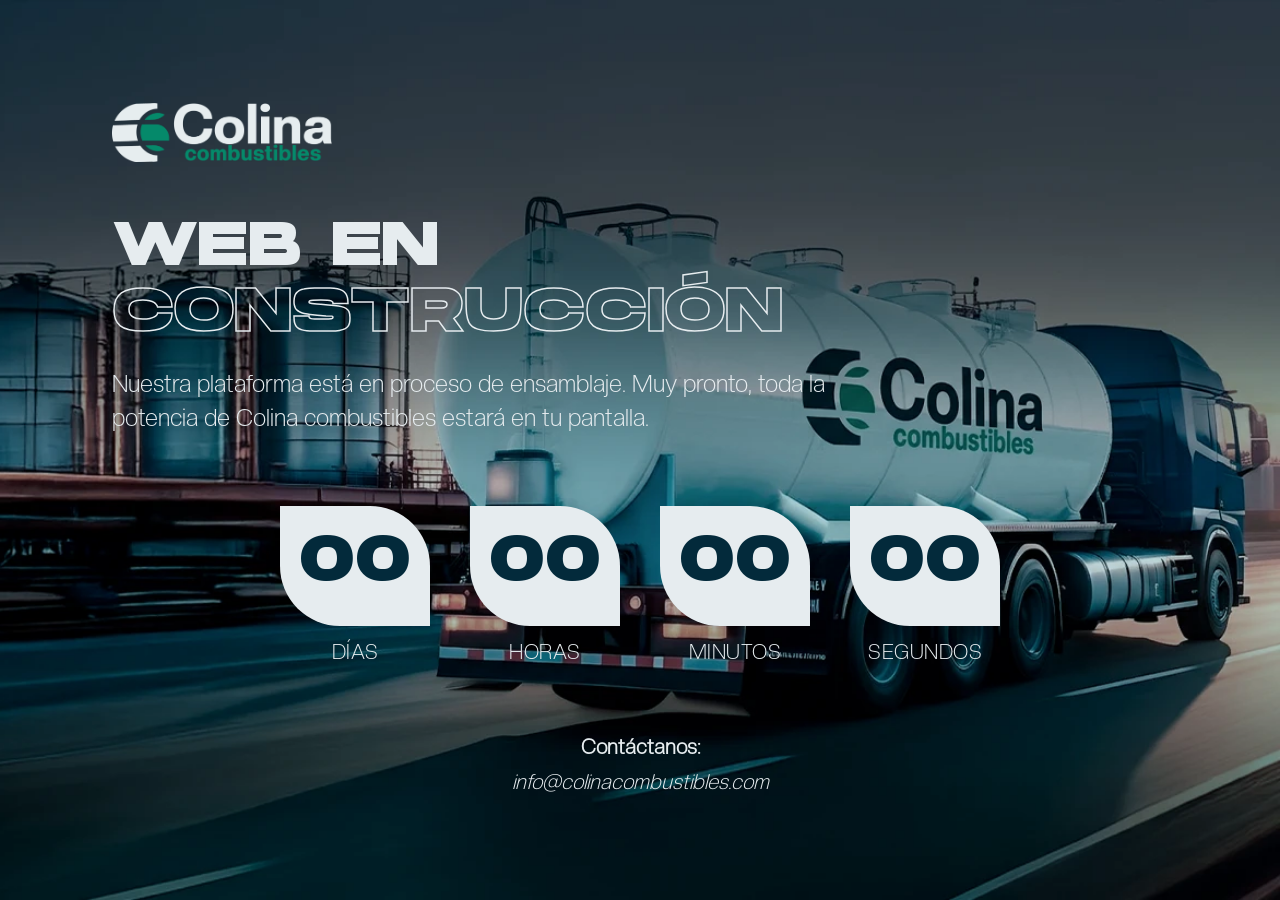
==== index.html @ 694affc0 "Add files via upload" ====
<!DOCTYPE html>
<html lang="es">

<head>
    <meta charset="UTF-8">
    <meta name="viewport" content="width=device-width, initial-scale=1.0">
    <title>Colina Combustibles - Web en Construcción</title>
    <link rel="icon" type="image/x-icon" href="img/isotipo.ico">
    <link href="https://cdn.jsdelivr.net/npm/bootstrap@5.3.2/dist/css/bootstrap.min.css" rel="stylesheet">
    <link rel="stylesheet" href="css/styles.css?v=0.2.1">
</head>

<body class="construction">

    <div class="construction__background"></div>

    <div class="construction__container">

        <!-- Header / Logo -->
        <header class="construction__header">
            <img src="img/logo.webp" alt="Colina Combustibles Logo" class="construction__logo">
        </header>

        <!-- Main Content -->
        <main class="construction__content">
            <div class="construction__text-wrapper">
                <h1 class="construction__title">
                    <span class="construction__title--solid">WEB EN</span><br>
                    <span class="construction__title--outline">CONSTRUCCIÓN</span>
                </h1>
                <p class="construction__subtitle">
                    Nuestra plataforma está en proceso de ensamblaje. Muy pronto, toda
                    la potencia de Colina combustibles estará en tu pantalla.
                </p>
            </div>
        </main>

        <!-- Bottom Section: Countdown & Footer -->
        <div class="construction__bottom">

            <!-- Countdown Timer -->
            <section class="countdown" aria-label="Cuenta regresiva">
                <div class="countdown__item">
                    <div class="countdown__number" id="days">00</div>
                    <div class="countdown__label">DÍAS</div>
                </div>
                <div class="countdown__item">
                    <div class="countdown__number" id="hours">00</div>
                    <div class="countdown__label">HORAS</div>
                </div>
                <div class="countdown__item">
                    <div class="countdown__number" id="minutes">00</div>
                    <div class="countdown__label">MINUTOS</div>
                </div>
                <div class="countdown__item">
                    <div class="countdown__number" id="seconds">00</div>
                    <div class="countdown__label">SEGUNDOS</div>
                </div>
            </section>

            <!-- Footer / Contact -->
            <footer class="construction__footer">
                <p class="construction__footer-label">Contáctanos:</p>
                <a href="mailto:info@colinacombustibles.com" class="construction__contact-link">
                    info@colinacombustibles.com
                </a>
            </footer>

        </div>

    </div>

    <script src="https://cdn.jsdelivr.net/npm/bootstrap@5.3.2/dist/js/bootstrap.bundle.min.js"></script>
    <script src="js/main.js"></script>
</body>

</html>
---- css/styles.css ----
@font-face {
    font-family: 'Hanson';
    src: url('../fonts/hanson-bold.ttf') format('truetype');
    font-weight: bold;
    font-style: normal;
}

@font-face {
    font-family: 'Creato Display';
    src: url('../fonts/CreatoDisplay-Light.otf') format('opentype');
    font-weight: 300;
    font-style: normal;
}

:root {
    --color-industrial-blue: #032A3B;
    --color-ochre-gold: #C48A1A;
    --color-dark-grey: #1F2A30;
    --color-fog-white: #E6ECEF;
    --color-emerald-green: #04886a;

    --logo-w: clamp(130px, 45vw, 160px);
    --title-font-size: clamp(1rem, 7.5vw, 2.5rem);
    --subtitle-font-size: clamp(1.1rem, 4vw, 1.25rem);
    --cd-item-w: clamp(85px, 22vw, 110px);
    --cd-item-h: clamp(70px, 18vw, 90px);
    --cd-font-size: clamp(2rem, 6vw, 2.8rem);
    --cd-radius: 0 60px 0px 60px;
    --cd-label-sz: clamp(0.85rem, 2.5vw, 1rem);
    --cd-gap: clamp(10px, 3vw, 20px);
    --footer-label-sz: clamp(1rem, 3vw, 1.1rem);
    --footer-link-sz: clamp(1rem, 3vw, 1.1rem);
}

*,
*::before,
*::after {
    box-sizing: border-box;
}

html,
body {
    margin: 0;
    padding: 0;
    background-color: var(--color-dark-grey);
    font-family: 'Creato Display', sans-serif;
    color: var(--color-fog-white);
    overflow-x: hidden;
}

h1,
h2,
h3,
.construction__title,
.countdown__number {
    font-family: 'Hanson', sans-serif;
}

.construction {
    position: relative;
    width: 100%;
    min-height: 100vh;
    min-height: 100svh;
    display: flex;
    flex-direction: column;
}

.construction__background {
    position: fixed;
    top: 0;
    left: 0;
    width: 100%;
    height: 100%;
    background-image: url('../img/mobile.webp');
    background-size: cover;
    background-position: right bottom;
    background-repeat: no-repeat;
    z-index: 1;
}

.construction__container {
    position: relative;
    z-index: 3;
    display: flex;
    flex-direction: column;
    justify-content: center;
    min-height: 100vh;
    min-height: 100svh;
    padding: 4rem 1.5rem 3rem;
    gap: 2.5rem;
}

.construction__header {
    display: flex;
    justify-content: center;
    flex-shrink: 0;
}

.construction__logo {
    width: var(--logo-w);
    height: auto;
}

.construction__content {
    display: flex;
    flex-direction: column;
    justify-content: center;
    align-items: center;
    text-align: center;
}

.construction__text-wrapper {
    max-width: 100%;
}

.construction__title {
    font-size: var(--title-font-size);
    margin: 0 0 1rem 0;
    line-height: 1.1;
    letter-spacing: 0;
    white-space: nowrap;
}

.construction__title--solid {
    color: var(--color-fog-white);
}

.construction__title--outline {
    color: transparent;
    -webkit-text-stroke: 1.5px var(--color-fog-white);
}

.construction__subtitle {
    font-size: var(--subtitle-font-size);
    line-height: 1.4;
    max-width: 500px;
    margin: 0 auto;
    font-weight: 300;
}

.construction__bottom {
    margin-top: 3.5rem;
    display: flex;
    flex-direction: column;
    align-items: center;
    flex-shrink: 0;
}

.countdown {
    display: grid;
    grid-template-columns: repeat(2, 1fr);
    gap: var(--cd-gap);
    margin-bottom: 4rem;
}

.countdown__item {
    display: flex;
    flex-direction: column;
    align-items: center;
}

.countdown__number {
    width: var(--cd-item-w);
    height: var(--cd-item-h);
    font-size: var(--cd-font-size);
    background-color: var(--color-fog-white);
    color: var(--color-industrial-blue);
    display: flex;
    justify-content: center;
    align-items: center;
    border-radius: var(--cd-radius);
    line-height: 1;
}

.countdown__label {
    margin-top: 0.6rem;
    font-size: var(--cd-label-sz);
    font-weight: 300;
    letter-spacing: 0.5px;
}

.construction__footer {
    text-align: center;
}

.construction__footer-label {
    font-size: var(--footer-label-sz);
    font-weight: bold;
    margin: 0 0 0.2rem 0;
}

.construction__contact-link {
    font-size: var(--footer-link-sz);
    color: var(--color-fog-white);
    text-decoration: none;
    font-style: italic;
    transition: color 0.3s;
    word-break: break-all;
}

.construction__contact-link:hover {
    color: var(--color-ochre-gold);
}

@media (min-width: 600px) and (orientation: portrait) {
    :root {
        --logo-w: clamp(160px, 30vw, 220px);
        --title-font-size: clamp(2rem, 6vw, 3.5rem);
        --subtitle-font-size: clamp(1.25rem, 2.5vw, 1.5rem);
        --cd-item-w: clamp(110px, 20vw, 140px);
        --cd-item-h: clamp(90px, 16vw, 110px);
        --cd-font-size: clamp(2.8rem, 5vw, 3.5rem);
        --cd-label-sz: clamp(1rem, 2vw, 1.2rem);
        --cd-gap: clamp(15px, 4vw, 30px);
        --footer-label-sz: clamp(1.1rem, 2.5vw, 1.3rem);
        --footer-link-sz: clamp(1.1rem, 2.5vw, 1.3rem);
    }

    .construction__background {
        background-image: url('../img/tablet-vertical.webp');
        background-position: right bottom;
    }

    .construction__container {
        padding: 5rem 3rem 4rem;
        gap: 3.5rem;
    }

    .construction__subtitle {
        max-width: 650px;
    }
}

@media (min-width: 768px) and (orientation: landscape) {
    :root {
        --logo-w: clamp(150px, 15vw, 180px);
        --title-font-size: clamp(1.8rem, 3.5vw, 3rem);
        --subtitle-font-size: clamp(1.15rem, 1.8vw, 1.3rem);
        --cd-item-w: clamp(100px, 12vw, 130px);
        --cd-item-h: clamp(80px, 10vw, 100px);
        --cd-font-size: clamp(2.5rem, 4vw, 3.2rem);
        --cd-label-sz: clamp(0.9rem, 1.5vw, 1.1rem);
        --cd-gap: clamp(15px, 2vw, 25px);
        --footer-label-sz: clamp(1rem, 1.5vw, 1.15rem);
        --footer-link-sz: clamp(1rem, 1.5vw, 1.15rem);
    }

    .construction__background {
        background-image: url('../img/tablet-horizontal.webp');
        background-position: right bottom;
    }

    .construction__container {
        padding: 4rem 5rem;
        justify-content: center;
        gap: 2.5rem;
    }

    .construction__header {
        justify-content: flex-start;
    }

    .construction__content {
        align-items: flex-start;
        text-align: left;
    }

    .construction__subtitle {
        margin: 0;
        max-width: 600px;
    }

    .construction__bottom {
        align-items: center;
        margin-top: 1rem;
    }

    .countdown {
        grid-template-columns: repeat(4, 1fr);
        gap: 1.5rem;
    }
}

@media (min-width: 1025px) and (orientation: landscape) {
    :root {
        --logo-w: 220px;
        --title-font-size: 3.8rem;
        --subtitle-font-size: 1.5rem;
        --cd-item-w: 150px;
        --cd-item-h: 120px;
        --cd-font-size: 4rem;
        --cd-label-sz: 1.3rem;
        --cd-gap: 30px;
        --footer-label-sz: 1.3rem;
        --footer-link-sz: 1.3rem;
    }

    .construction__background {
        background-image: url('../img/desktop.webp');
        background-position: right bottom;
    }

    .construction__container {
        padding: 5rem 7rem;
        gap: 3.5rem;
    }

    .construction__subtitle {
        max-width: 750px;
    }

    .countdown {
        gap: 2.5rem;
    }
}

@media (max-height: 500px) and (orientation: landscape) {
    :root {
        --logo-w: 120px;
        --title-font-size: 1.8rem;
        --subtitle-font-size: 1rem;
        --cd-item-w: 80px;
        --cd-item-h: 60px;
        --cd-font-size: 1.8rem;
        --cd-gap: 10px;
    }

    .construction__container {
        padding: 2rem 3rem;
        gap: 1.5rem;
    }

    .countdown {
        margin-bottom: 1rem;
    }
}
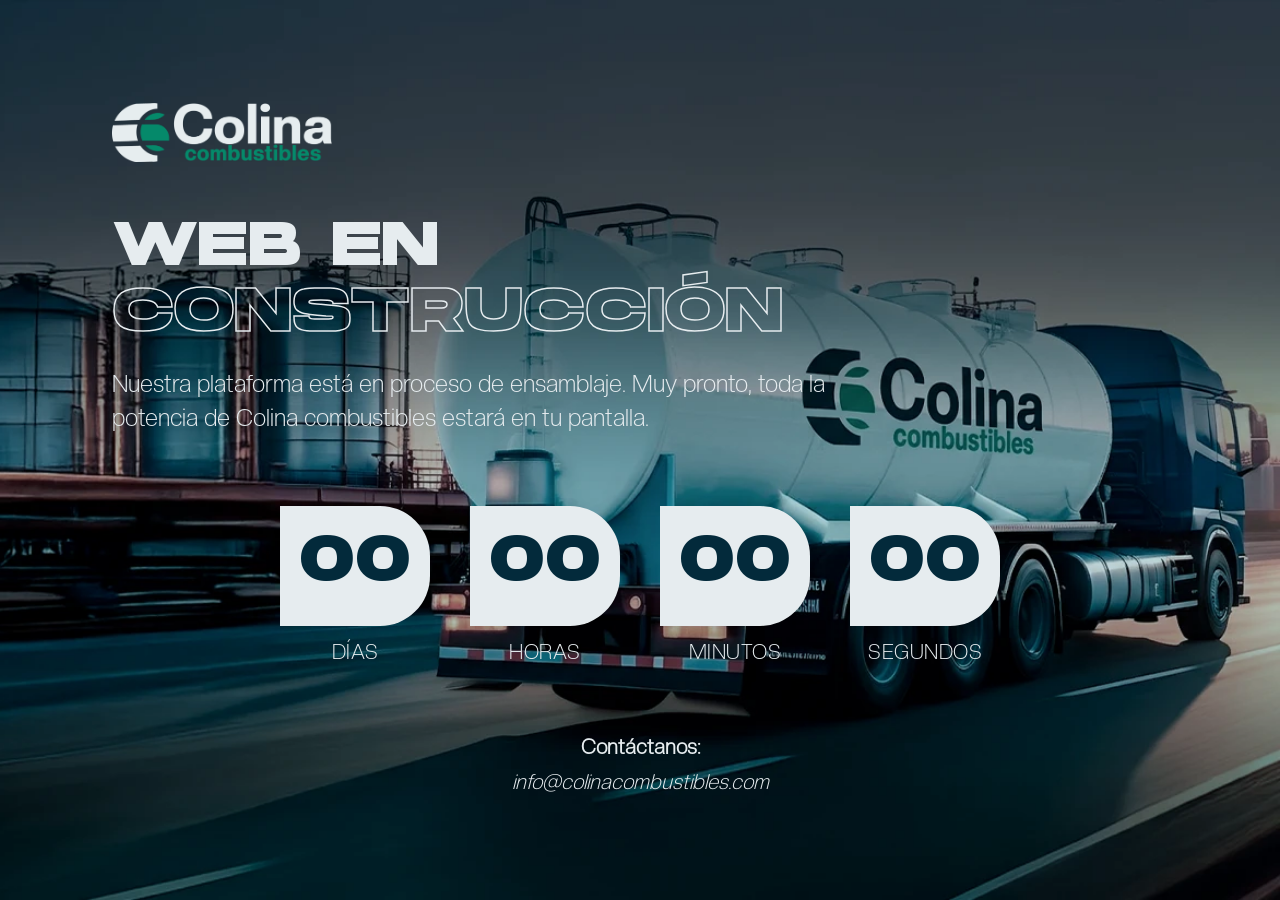
==== commit efd5ad6b: "Add files via upload" ====
--- a/index.html
+++ b/index.html
@@ -7,7 +7,7 @@
     <title>Colina Combustibles - Web en Construcción</title>
     <link rel="icon" type="image/x-icon" href="img/isotipo.ico">
     <link href="https://cdn.jsdelivr.net/npm/bootstrap@5.3.2/dist/css/bootstrap.min.css" rel="stylesheet">
-    <link rel="stylesheet" href="css/styles.css?v=0.2.1">
+    <link rel="stylesheet" href="css/styles.css?v=0.2.2">
 </head>
 
 <body class="construction">
--- a/css/styles.css
+++ b/css/styles.css
@@ -25,7 +25,7 @@
     --cd-item-w: clamp(85px, 22vw, 110px);
     --cd-item-h: clamp(70px, 18vw, 90px);
     --cd-font-size: clamp(2rem, 6vw, 2.8rem);
-    --cd-radius: 0 60px 0px 60px;
+    --cd-radius: 0 clamp(28px, 7vw, 36px) clamp(28px, 7vw, 36px) 0;
     --cd-label-sz: clamp(0.85rem, 2.5vw, 1rem);
     --cd-gap: clamp(10px, 3vw, 20px);
     --footer-label-sz: clamp(1rem, 3vw, 1.1rem);
@@ -69,8 +69,9 @@
     position: fixed;
     top: 0;
     left: 0;
-    width: 100%;
-    height: 100%;
+    width: 100vw;
+    height: 100vh;
+    height: 100lvh;
     background-image: url('../img/mobile.webp');
     background-size: cover;
     background-position: right bottom;
@@ -210,6 +211,7 @@
         --cd-item-w: clamp(110px, 20vw, 140px);
         --cd-item-h: clamp(90px, 16vw, 110px);
         --cd-font-size: clamp(2.8rem, 5vw, 3.5rem);
+        --cd-radius: 0 clamp(36px, 7vw, 46px) clamp(36px, 7vw, 46px) 0;
         --cd-label-sz: clamp(1rem, 2vw, 1.2rem);
         --cd-gap: clamp(15px, 4vw, 30px);
         --footer-label-sz: clamp(1.1rem, 2.5vw, 1.3rem);
@@ -239,6 +241,7 @@
         --cd-item-w: clamp(100px, 12vw, 130px);
         --cd-item-h: clamp(80px, 10vw, 100px);
         --cd-font-size: clamp(2.5rem, 4vw, 3.2rem);
+        --cd-radius: 0 clamp(33px, 4vw, 43px) clamp(33px, 4vw, 43px) 0;
         --cd-label-sz: clamp(0.9rem, 1.5vw, 1.1rem);
         --cd-gap: clamp(15px, 2vw, 25px);
         --footer-label-sz: clamp(1rem, 1.5vw, 1.15rem);
@@ -289,6 +292,7 @@
         --cd-item-w: 150px;
         --cd-item-h: 120px;
         --cd-font-size: 4rem;
+        --cd-radius: 0 50px 50px 0;
         --cd-label-sz: 1.3rem;
         --cd-gap: 30px;
         --footer-label-sz: 1.3rem;
@@ -322,6 +326,7 @@
         --cd-item-w: 80px;
         --cd-item-h: 60px;
         --cd-font-size: 1.8rem;
+        --cd-radius: 0 25px 25px 0;
         --cd-gap: 10px;
     }
 
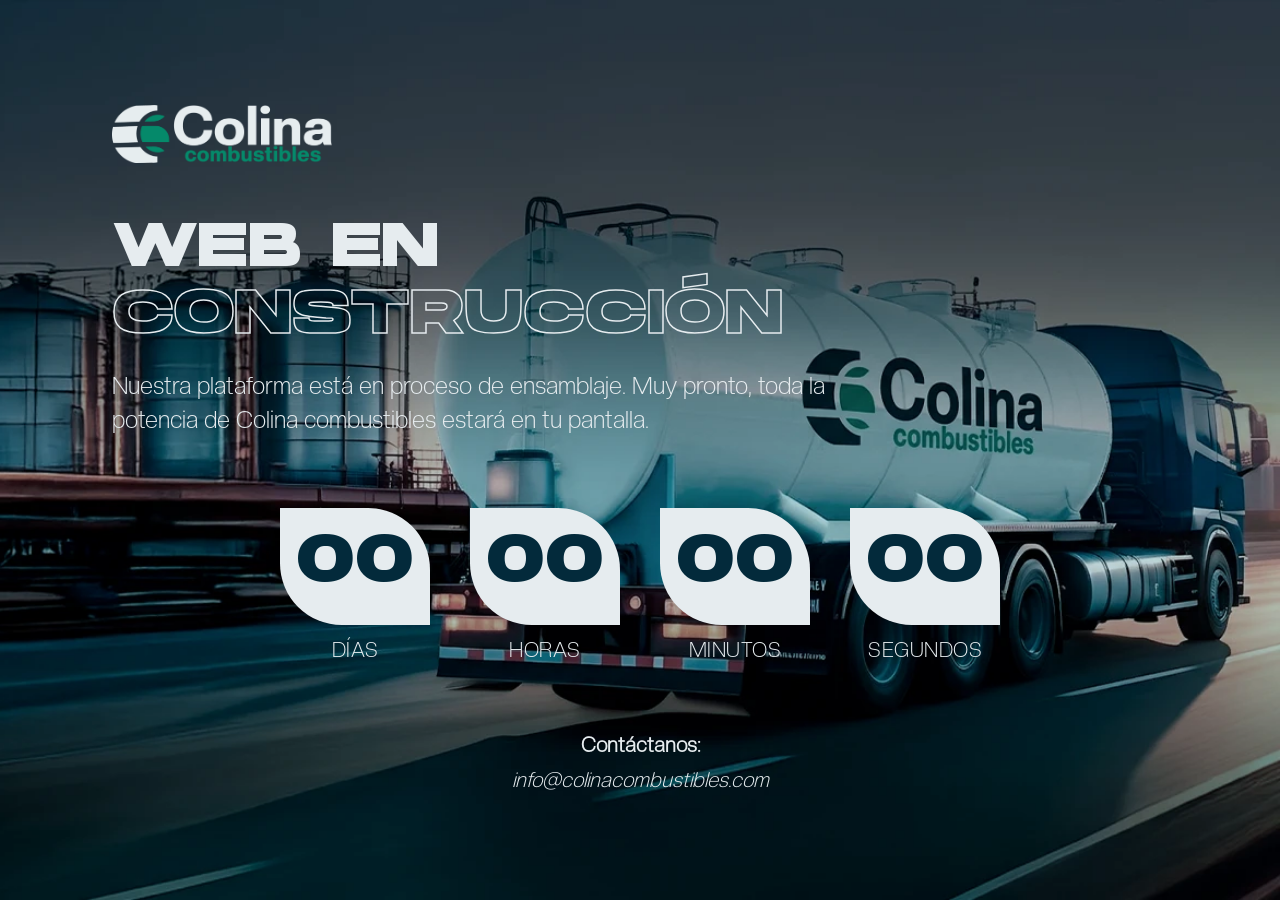
==== commit 4d1acfca: "Add files via upload" ====
--- a/index.html
+++ b/index.html
@@ -7,7 +7,7 @@
     <title>Colina Combustibles - Web en Construcción</title>
     <link rel="icon" type="image/x-icon" href="img/isotipo.ico">
     <link href="https://cdn.jsdelivr.net/npm/bootstrap@5.3.2/dist/css/bootstrap.min.css" rel="stylesheet">
-    <link rel="stylesheet" href="css/styles.css?v=0.2.2">
+    <link rel="stylesheet" href="css/styles.css?v=0.2.3">
 </head>
 
 <body class="construction">
--- a/css/styles.css
+++ b/css/styles.css
@@ -74,9 +74,13 @@
     height: 100lvh;
     background-image: url('../img/mobile.webp');
     background-size: cover;
-    background-position: right bottom;
+    background-position: center;
     background-repeat: no-repeat;
     z-index: 1;
+    transform: translateZ(0);
+    -webkit-transform: translateZ(0);
+    backface-visibility: hidden;
+    -webkit-backface-visibility: hidden;
 }
 
 .construction__container {
@@ -162,14 +166,14 @@
 
 .countdown__number {
     width: var(--cd-item-w);
-    height: var(--cd-item-h);
-    font-size: var(--cd-font-size);
+    aspect-ratio: 170 / 132;
+    font-size: calc(var(--cd-item-w) * 0.45);
     background-color: var(--color-fog-white);
     color: var(--color-industrial-blue);
     display: flex;
     justify-content: center;
     align-items: center;
-    border-radius: var(--cd-radius);
+    border-radius: 0 calc(var(--cd-item-w) * 0.4117) 0 calc(var(--cd-item-w) * 0.4117);
     line-height: 1;
 }
 
@@ -292,7 +296,7 @@
         --cd-item-w: 150px;
         --cd-item-h: 120px;
         --cd-font-size: 4rem;
-        --cd-radius: 0 50px 50px 0;
+        --cd-radius: 0 50px 0 50px;
         --cd-label-sz: 1.3rem;
         --cd-gap: 30px;
         --footer-label-sz: 1.3rem;
